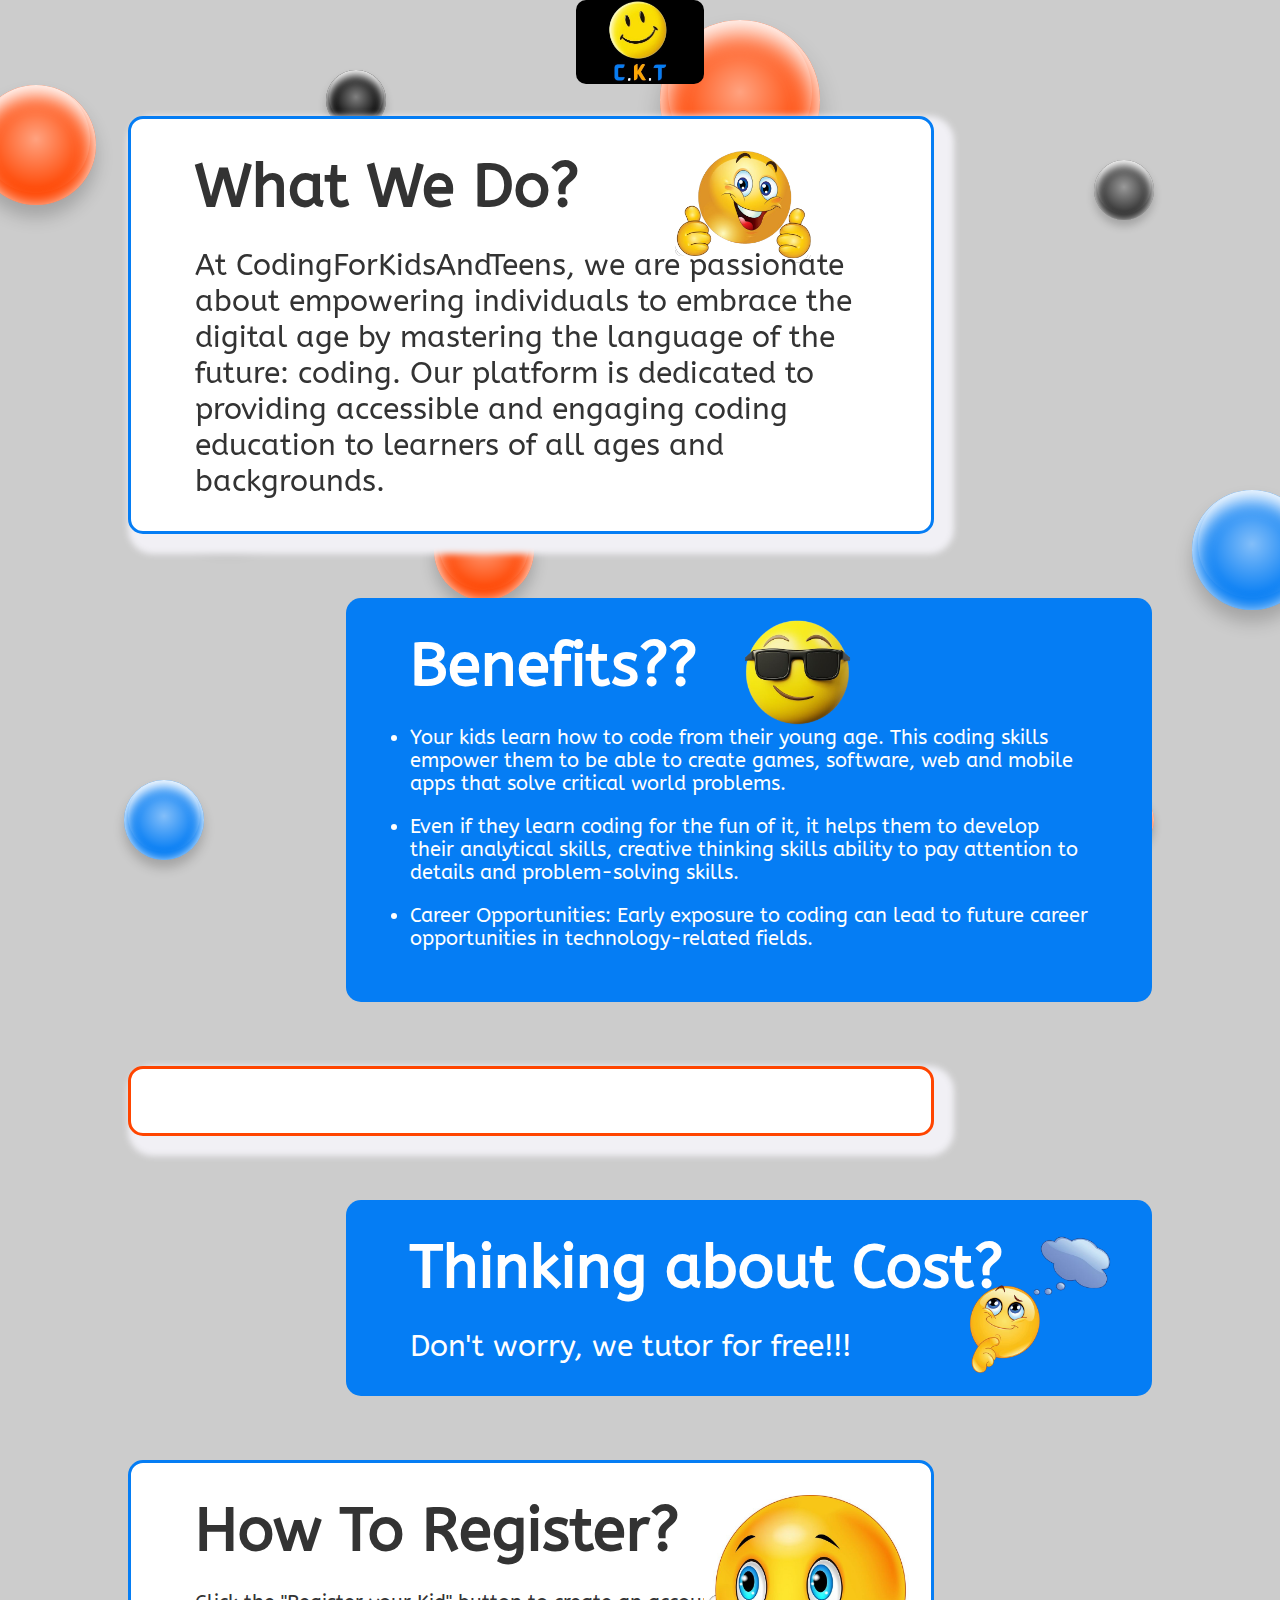
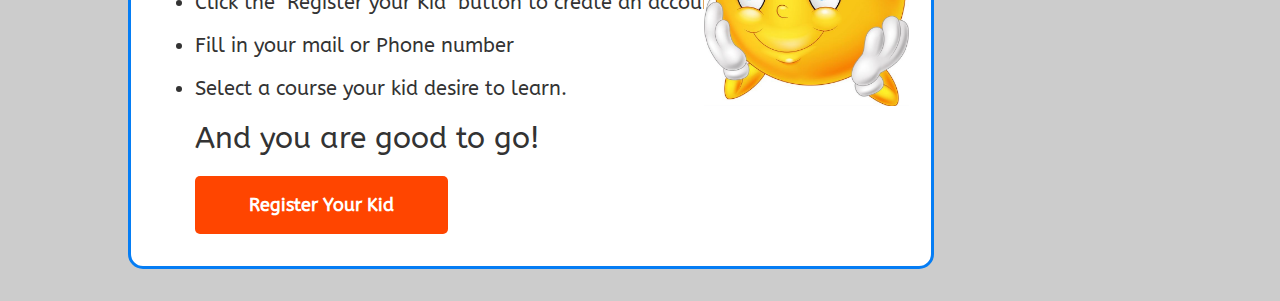
==== index.html @ e4ac6d15 "November 9, 9:22am" ====
<!DOCTYPE html>
<html lang="en">
<head>
    <meta charset="UTF-8">
    <meta name="viewport" content="width=device-width, initial-scale=1.0">
    <title>Welcome to Coding for Kids and Teens</title>
    <link rel="stylesheet" href="style.css">
    <link rel="stylesheet" href="animation.css">
     <link rel="stylesheet" href="https://cdnjs.cloudflare.com/ajax/libs/font-awesome/6.4.2/css/all.min.css"
        integrity="sha512-z3gLpd7yknf1YoNbCzqRKc4qyor8gaKU1qmn+CShxbuBusANI9QpRohGBreCFkKxLhei6S9CQXFEbbKuqLg0DA=="
        crossorigin="anonymous" referrerpolicy="no-referrer" />
</head>
<body>
    <div id="background-wrap">
        <div class="bubble x1"></div>
        <div class="bubble x2"></div>
        <div class="bubble x3"></div>
        <div class="bubble x4"></div>
        <div class="bubble x5"></div>
        <div class="bubble x6"></div>
        <div class="bubble x7"></div>
        <div class="bubble x8"></div>
        <div class="bubble x9"></div>
        <div class="bubble x10"></div>
    </div>
    <header>
    <div class="menu">

     <img src="images/ccc.jpeg" alt="" class="logo">

    </div>
</header>
<main>
    <section class="first-section">
        <div class="container shadow">
            <img src="images/happy face.png" alt="" class="happy">
            <h1>
                What We Do?
            </h1>
            <p>At CodingForKidsAndTeens, we are passionate about empowering individuals to embrace the digital age by mastering the language of the future: coding. Our platform is dedicated to providing accessible and engaging coding education to learners of all ages and backgrounds.</p>

        </div>       
    </section>
    <section class="second-Section">
        <div class="container bgColor" >
            <img src="images/smirking face.png" alt="" class="smirking">
            <h1>Benefits??</h1>
            <ul>
                <li>
                    Your kids learn how to code from their young age. This coding skills empower them to be able to create games, software, web and mobile apps that solve critical world problems.
                </li>
                <li> 
                    Even if they learn coding for the fun of it, it helps them to develop their analytical skills, creative thinking skills ability to pay attention to details and problem-solving skills.
                </li>
                <li>Career Opportunities: Early exposure to coding can lead to future career opportunities in technology-related fields.</li>
                

            </ul> 
        </div>
    </section>
    <section class="third-section">
        <div class="container shadow"></div>       
    </section>
    <section class="forth-section">
        <div class="container bgColor" >
            <img src="images/ThinkingSmiley.png" alt="" class="ThinkingSmiley">
            <h1>Thinking about Cost? </h1>
           <p> Don't worry, we tutor for free!!!</p>
         </div>
    </section>
    <section class="fifth-section">
        <div class="container " > 
            <img src="images/thinking.jpg" alt="" class="thinking">
            <h1>How To Register?</h1>
            <ul>
              <li>Click the "Register your Kid" button to create an account.</li>
              <li>  Fill in your mail or Phone number
            </li>
            <li>Select a course your kid desire to learn.</li>
               <p>And you are good to go!</p>
            </ul>
           
           <div class="btncontainer">
            <a href="account/register.html"> <button>Register Your Kid</button></a>
            </div>
        </div>
    </section>

</main>
    
    
</body>
</html>
---- style.css ----
/* @import url('https://fonts.googleapis.com/css2?family=Roboto:wght@300&display=swap'); */
@import url('https://fonts.googleapis.com/css2?family=ABeeZee&display=swap');
* {
    margin: 0px;
    padding: 0px;
    box-sizing: border-box;
    font-family:'Abeezee';
}
body{
        background: #cccccc;

}
section {
    display: flex;
    background-color: transparent;
    padding: 2em 0;
}


.first-section,
.third-section,
.fifth-section {
    padding-left: 8em;

}


.container {
    width: 70%;
    /* height: 80vh; */
    background-color: white;
    border-radius: 15px;
    padding: 2em 4em;
   

}

.bgColor {
    background-color: #057DF4;
    color: white;
    float: right;
    position: relative;

}

.shadow {
    box-shadow: 10px 10px 6px 10px #f1f0f5;
    position: relative;
}

.second-Section,
.forth-section {

    display: flex;
    justify-content: right;
    padding-right: 8em;
}

h1 {
    font-size: 60px;
    margin-bottom: 25px;
}

p {
    font-size: 30px;
}

.second-Section ul li,
.fifth-section ul li {
    font-size: 20px;
    margin-bottom: 1em;
}

.first-section .container {
    border: 3px solid #057DF4;
    animation: slideleft 1s ease-in;
}

.third-section .container {
    border: 3px solid orangered;
}

.fifth-section .container {
    border: 3px solid #057DF4;
}

button {
    background-color: orangered;
    color: white;
    outline: none;
    border: none;
    padding: 1em 3em;
    border-radius: 5px;
    font-weight: bold;
    font-size: 18px;
    margin-top: 20px;
}

.icon {
    width: 2em;
    height: 2em;
    /* background-color: black; */
    border-radius: 50%;
    display: flex;
    justify-content: center;
    align-items: center;
}

.inputContainer {
    display: flex;
    padding: 0.5em;
    gap: 1em;
    outline: none;
    align-items: center;
    border-radius: 5px;
    background-color: white;
    border: 1px solid gray;
    
}
.inputContainer:focus-within{
    border: 2px solid black;
}
.borderRed{
    border: 2px solid red;
}
.inputContainer input {
    padding: 0.5em 0;
    outline: none;
    border: none;
    width: 20em;
}


.formContainer {
    /* background-color: #057DF4; */
    background-color: transparent;
    height: 100vh;
    display: flex;
    justify-content: center;
    align-items: center;
    padding: 3em 2em;

    
}

form {
    background-color: #057DF4;
    /* width: 50%; */
    padding: 1em 1em;
    border-radius: 10px;
    display: flex;
    flex-direction: column;
    gap: 1em;
    border: 1px solid #057DF4;
}


form h2 {
    text-align: center;
    font-size: 35px;
}

.signUpBtn {
    padding: 10px 20px;
}

button:hover {
    background-color: #f1f0f5;
    color: orangered;
}

form a {
    /* text-decoration: none; */
    color: white;
}
.noAccount{
    color: white;
    font-size: 18px;
}
.happy{
    position: absolute;
    width: 17%;
    right: 15%;
 
}
.smirking{
    position: absolute;
    width: 18%;
    right: 35%;
    top: 0;
    
}
.ThinkingSmiley{
    position: absolute;
    width: 18%;
    right: 5%;
    
}
.thinking{
    position: absolute;
    width: 16%;
    right: 29%;
}
.menu{
    /* width: 10%; */
    display: flex;
    justify-content: center;
    align-items: center;

}
.logo{
    width: 10%;
    border-radius: 10px;
}
.WarningPopUp{
    font-size: 12px;
    padding: 0px;
    display: none;
}

.errCont{
    color: red;
    background-color: white;

}
---- animation.css ----
body {
	/* background: #00b4ff; */
	color: #333;
	font: 100% Lato, Arial, Sans Serif;
	height: 100vh;
	margin: 0;
	padding: 0;
	overflow-x: hidden;
}

#background-wrap {
    bottom: 0;
	left: 0;
	position: fixed;
	right: 0;
	top: 0;
	z-index: -1;
    /* background-color: yellowgreen; */
    /* height: 90vh; */
    
}

/* KEYFRAMES */

@-webkit-keyframes animateBubble {
    0% {
        margin-top: 1000px;
    }
    100% {
        margin-top: -100%;
    }
}

@-moz-keyframes animateBubble {
    0% {
        margin-top: 1000px;
    }
    100% {
        margin-top: -100%;
    }
}

@keyframes animateBubble {
    0% {
        margin-top: 1000px;
    }
    100% {
        margin-top: -100%;
    }
}

@-webkit-keyframes sideWays { 
    0% { 
        margin-left:0px;
    }
    100% { 
        margin-left:50px;
    }
}

@-moz-keyframes sideWays { 
    0% { 
        margin-left:0px;
    }
    100% { 
        margin-left:50px;
    }
}

@keyframes sideWays { 
    0% { 
        margin-left:0px;
    }
    100% { 
        margin-left:50px;
    }
}

/* ANIMATIONS */

.x1 {
    -webkit-animation: animateBubble 25s linear infinite, sideWays 2s ease-in-out infinite alternate;
	-moz-animation: animateBubble 25s linear infinite, sideWays 2s ease-in-out infinite alternate;
	animation: animateBubble 25s linear infinite, sideWays 2s ease-in-out infinite alternate;
	
	background-color: orangered;
	left: -5%;
	top: 5%;
	
	-webkit-transform: scale(0.6);
	-moz-transform: scale(0.6);
	transform: scale(0.6);
}

.x2 {
    -webkit-animation: animateBubble 20s linear infinite, sideWays 4s ease-in-out infinite alternate;
	-moz-animation: animateBubble 20s linear infinite, sideWays 4s ease-in-out infinite alternate;
	animation: animateBubble 20s linear infinite, sideWays 4s ease-in-out infinite alternate;
	
	background-color: #057DF4;
	left: 5%;
	top: 80%;
	
	-webkit-transform: scale(0.4);
	-moz-transform: scale(0.4);
	transform: scale(0.4);
}

.x3 {
    -webkit-animation: animateBubble 28s linear infinite, sideWays 2s ease-in-out infinite alternate;
	-moz-animation: animateBubble 28s linear infinite, sideWays 2s ease-in-out infinite alternate;
	animation: animateBubble 28s linear infinite, sideWays 2s ease-in-out infinite alternate;
	
	
	left: 10%;
	top: 40%;
	
	-webkit-transform: scale(0.7);
	-moz-transform: scale(0.7);
	transform: scale(0.7);
}

.x4 {
    -webkit-animation: animateBubble 22s linear infinite, sideWays 3s ease-in-out infinite alternate;
	-moz-animation: animateBubble 22s linear infinite, sideWays 3s ease-in-out infinite alternate;
	animation: animateBubble 22s linear infinite, sideWays 3s ease-in-out infinite alternate;

	background-color: black;
	left: 20%;
	top: 0;
	
	-webkit-transform: scale(0.3);
	-moz-transform: scale(0.3);
	transform: scale(0.3);
}

.x5 {
    -webkit-animation: animateBubble 29s linear infinite, sideWays 4s ease-in-out infinite alternate;
	-moz-animation: animateBubble 29s linear infinite, sideWays 4s ease-in-out infinite alternate;
	animation: animateBubble 29s linear infinite, sideWays 4s ease-in-out infinite alternate;
	
	background-color: orangered;
	left: 30%;
	top: 50%;
	
	-webkit-transform: scale(0.5);
	-moz-transform: scale(0.5);
	transform: scale(0.5);
}

.x6 {
    -webkit-animation: animateBubble 21s linear infinite, sideWays 2s ease-in-out infinite alternate;
	-moz-animation: animateBubble 21s linear infinite, sideWays 2s ease-in-out infinite alternate;
	animation: animateBubble 21s linear infinite, sideWays 2s ease-in-out infinite alternate;
	
	background-color: orangered;
	left: 50%;
	top: 0;
	
	-webkit-transform: scale(0.8);
	-moz-transform: scale(0.8);
	transform: scale(0.8);
}

.x7 {
    -webkit-animation: animateBubble 20s linear infinite, sideWays 2s ease-in-out infinite alternate;
	-moz-animation: animateBubble 20s linear infinite, sideWays 2s ease-in-out infinite alternate;
	animation: animateBubble 20s linear infinite, sideWays 2s ease-in-out infinite alternate;
	
	background-color: #057DF4;
	left: 65%;
	top: 70%;
	
	-webkit-transform: scale(0.4);
	-moz-transform: scale(0.4);
	transform: scale(0.4);
}

.x8 {
    -webkit-animation: animateBubble 22s linear infinite, sideWays 3s ease-in-out infinite alternate;
	-moz-animation: animateBubble 22s linear infinite, sideWays 3s ease-in-out infinite alternate;
	animation: animateBubble 22s linear infinite, sideWays 3s ease-in-out infinite alternate;
	
	background-color: #333;
	left: 80%;
	top: 10%;
	
	-webkit-transform: scale(0.3);
	-moz-transform: scale(0.3);
	transform: scale(0.3);
}

.x9 {
    -webkit-animation: animateBubble 29s linear infinite, sideWays 4s ease-in-out infinite alternate;
	-moz-animation: animateBubble 29s linear infinite, sideWays 4s ease-in-out infinite alternate;
	animation: animateBubble 29s linear infinite, sideWays 4s ease-in-out infinite alternate;
	
	background-color:#057DF4 ;
	left: 90%;
	top: 50%;
	
	-webkit-transform: scale(0.6);
	-moz-transform: scale(0.6);
	transform: scale(0.6);
}

.x10 {
    -webkit-animation: animateBubble 26s linear infinite, sideWays 2s ease-in-out infinite alternate;
	-moz-animation: animateBubble 26s linear infinite, sideWays 2s ease-in-out infinite alternate;
	animation: animateBubble 26s linear infinite, sideWays 2s ease-in-out infinite alternate;
		
	background-color: orangered;
	left: 80%;
	top: 80%;
	
	-webkit-transform: scale(0.3);
	-moz-transform: scale(0.3);
	transform: scale(0.3);
}

/* OBJECTS */

.bubble {
    -webkit-border-radius: 50%;
	-moz-border-radius: 50%;
	border-radius: 50%;
	
    -webkit-box-shadow: 0 20px 30px rgba(0, 0, 0, 0.2), inset 0px 10px 30px 5px rgba(255, 255, 255, 1);
	-moz-box-shadow: 0 20px 30px rgba(0, 0, 0, 0.2), inset 0px 10px 30px 5px rgba(255, 255, 255, 1);
	box-shadow: 0 20px 30px rgba(0, 0, 0, 0.2), inset 0px 10px 30px 5px rgba(255, 255, 255, 1);
	
    height: 200px;
	position: absolute;
	width: 200px;
}

.bubble:after {
    background: -moz-radial-gradient(center, ellipse cover,  rgba(255,255,255,0.5) 0%, rgba(255,255,255,0) 70%); /* FF3.6+ */
    background: -webkit-gradient (radial, center center, 0px, center center, 100%, color-stop (0%,rgba(255,255,255,0.5)), color-stop(70%,rgba(255,255,255,0))); /* Chrome,Safari4+ */
    background: -webkit-radial-gradient(center, ellipse cover,  rgba(255,255,255,0.5) 0%,rgba(255,255,255,0) 70%); /* Chrome10+,Safari5.1+ */
    background: -o-radial-gradient(center, ellipse cover,  rgba(255,255,255,0.5) 0%,rgba(255,255,255,0) 70%); /* Opera 12+ */
    background: -ms-radial-gradient(center, ellipse cover,  rgba(255,255,255,0.5) 0%,rgba(255,255,255,0) 70%); /* IE10+ */
    background: radial-gradient(ellipse at center,  rgba(255,255,255,0.5) 0%,rgba(255,255,255,0) 70%); /* W3C */
    filter: progid:DXImageTransform.Microsoft.gradient( startColorstr='#80ffffff', endColorstr='#00ffffff',GradientType=1 ); /* IE6-9 fallback on horizontal gradient */

	-webkit-border-radius: 50%;
	-moz-border-radius: 50%;
	border-radius: 50%;
	
    -webkit-box-shadow: inset 0 20px 30px rgba(255, 255, 255, 0.3);
	-moz-box-shadow: inset 0 20px 30px rgba(255, 255, 255, 0.3);
	box-shadow: inset 0 20px 30px rgba(255, 255, 255, 0.3);
	
	content: "";
    height: 180px;
	left: 10px;
	position: absolute;
	width: 180px;
}
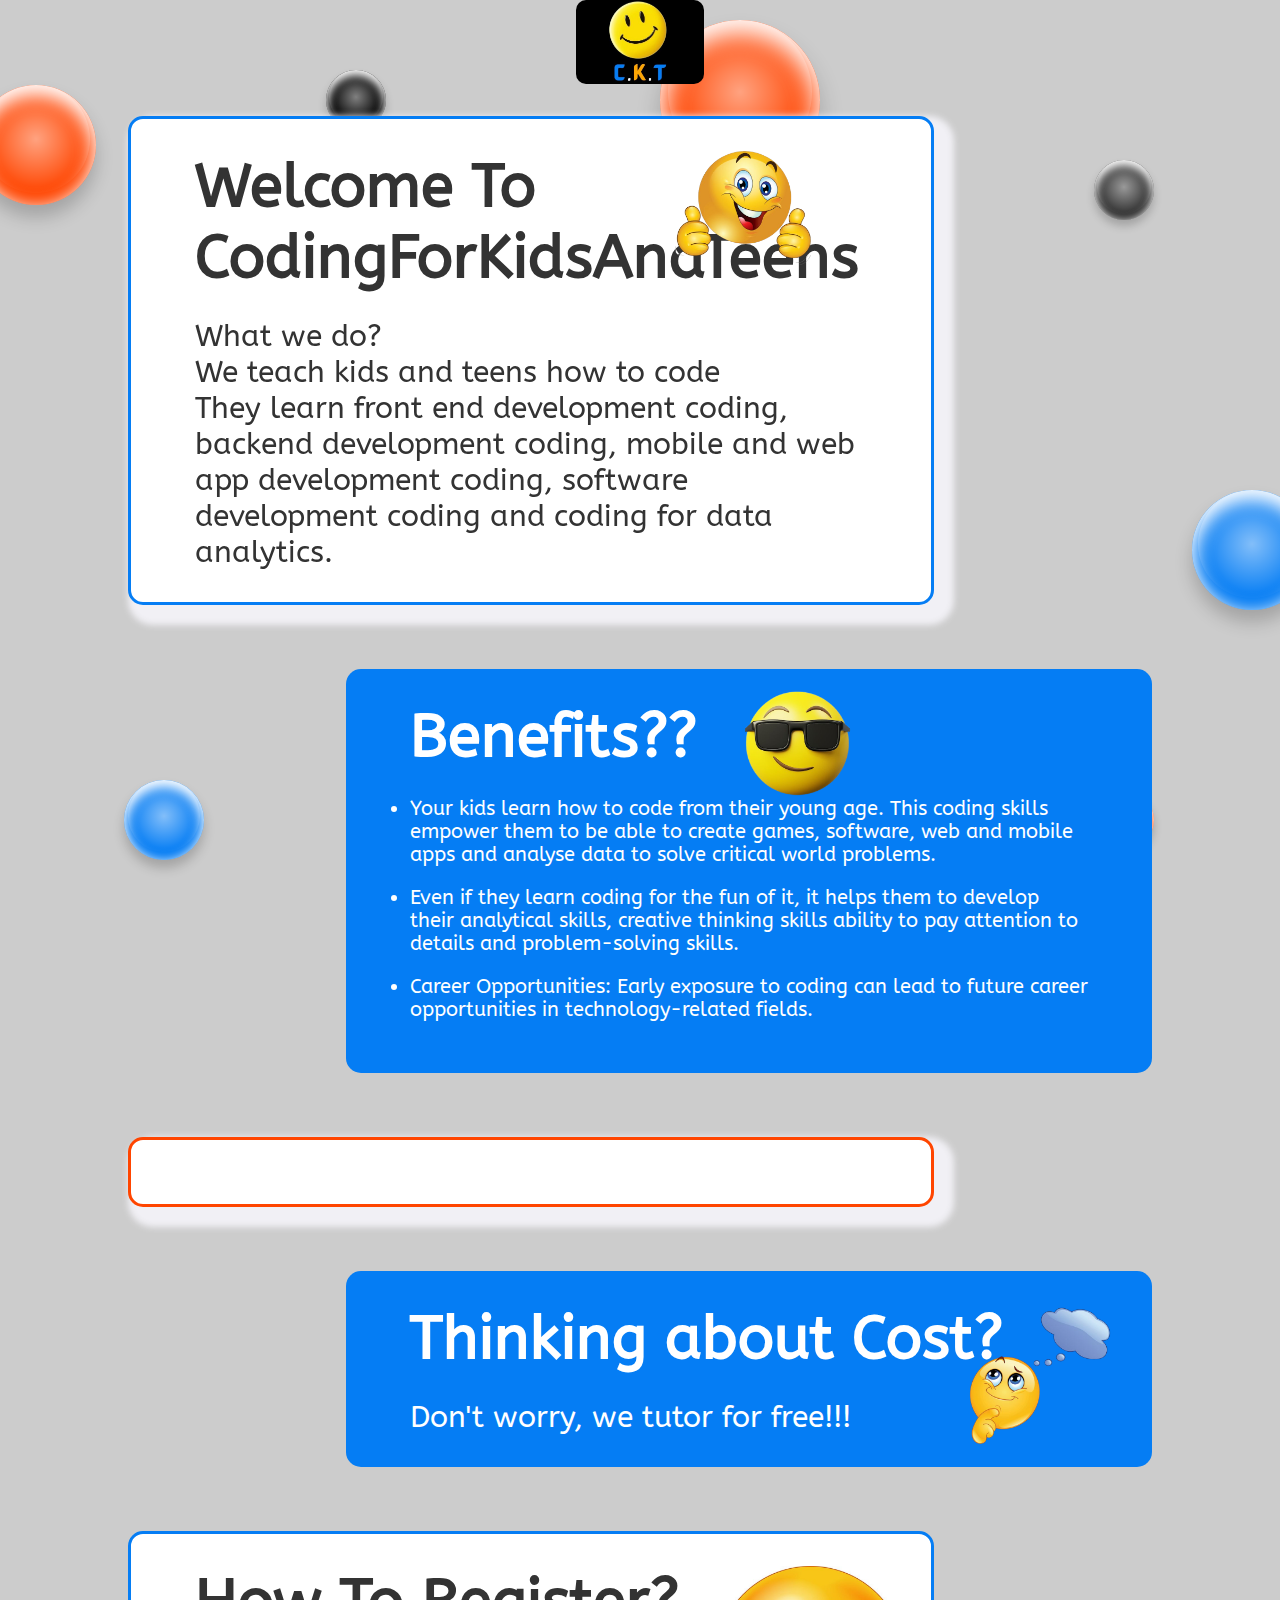
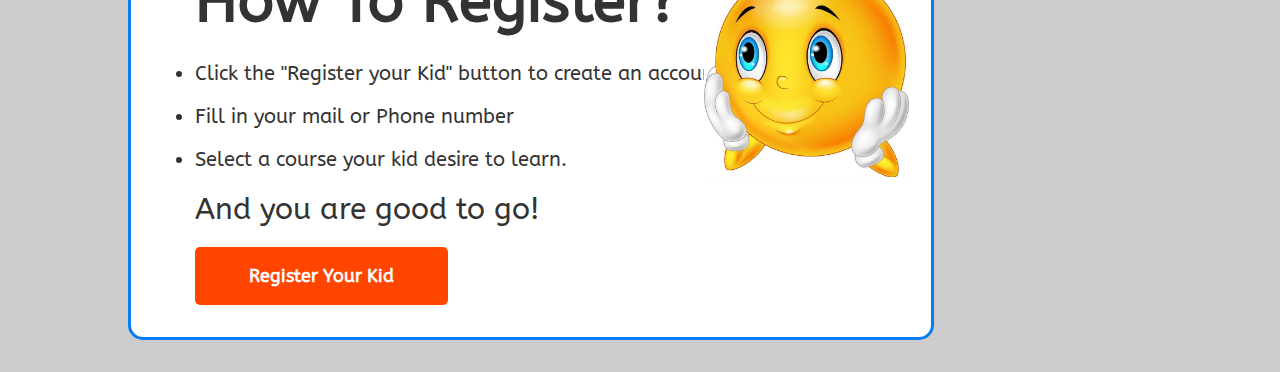
==== commit 31cc39bf: "November 9, 9:29am" ====
--- a/index.html
+++ b/index.html
@@ -35,10 +35,11 @@
         <div class="container shadow">
             <img src="images/happy face.png" alt="" class="happy">
             <h1>
-                What We Do?
+                Welcome To CodingForKidsAndTeens
             </h1>
-            <p>At CodingForKidsAndTeens, we are passionate about empowering individuals to embrace the digital age by mastering the language of the future: coding. Our platform is dedicated to providing accessible and engaging coding education to learners of all ages and backgrounds.</p>
-
+            <p>What we do?<br> 
+           We teach kids and teens how to code<br>
+        They learn front end development coding, backend development coding, mobile and web app development coding, software development coding and coding for data analytics.</p>
         </div>       
     </section>
     <section class="second-Section">
@@ -47,7 +48,7 @@
             <h1>Benefits??</h1>
             <ul>
                 <li>
-                    Your kids learn how to code from their young age. This coding skills empower them to be able to create games, software, web and mobile apps that solve critical world problems.
+                    Your kids learn how to code from their young age. This coding skills empower them to be able to create games, software, web and mobile apps and analyse data to solve critical world problems.
                 </li>
                 <li> 
                     Even if they learn coding for the fun of it, it helps them to develop their analytical skills, creative thinking skills ability to pay attention to details and problem-solving skills.
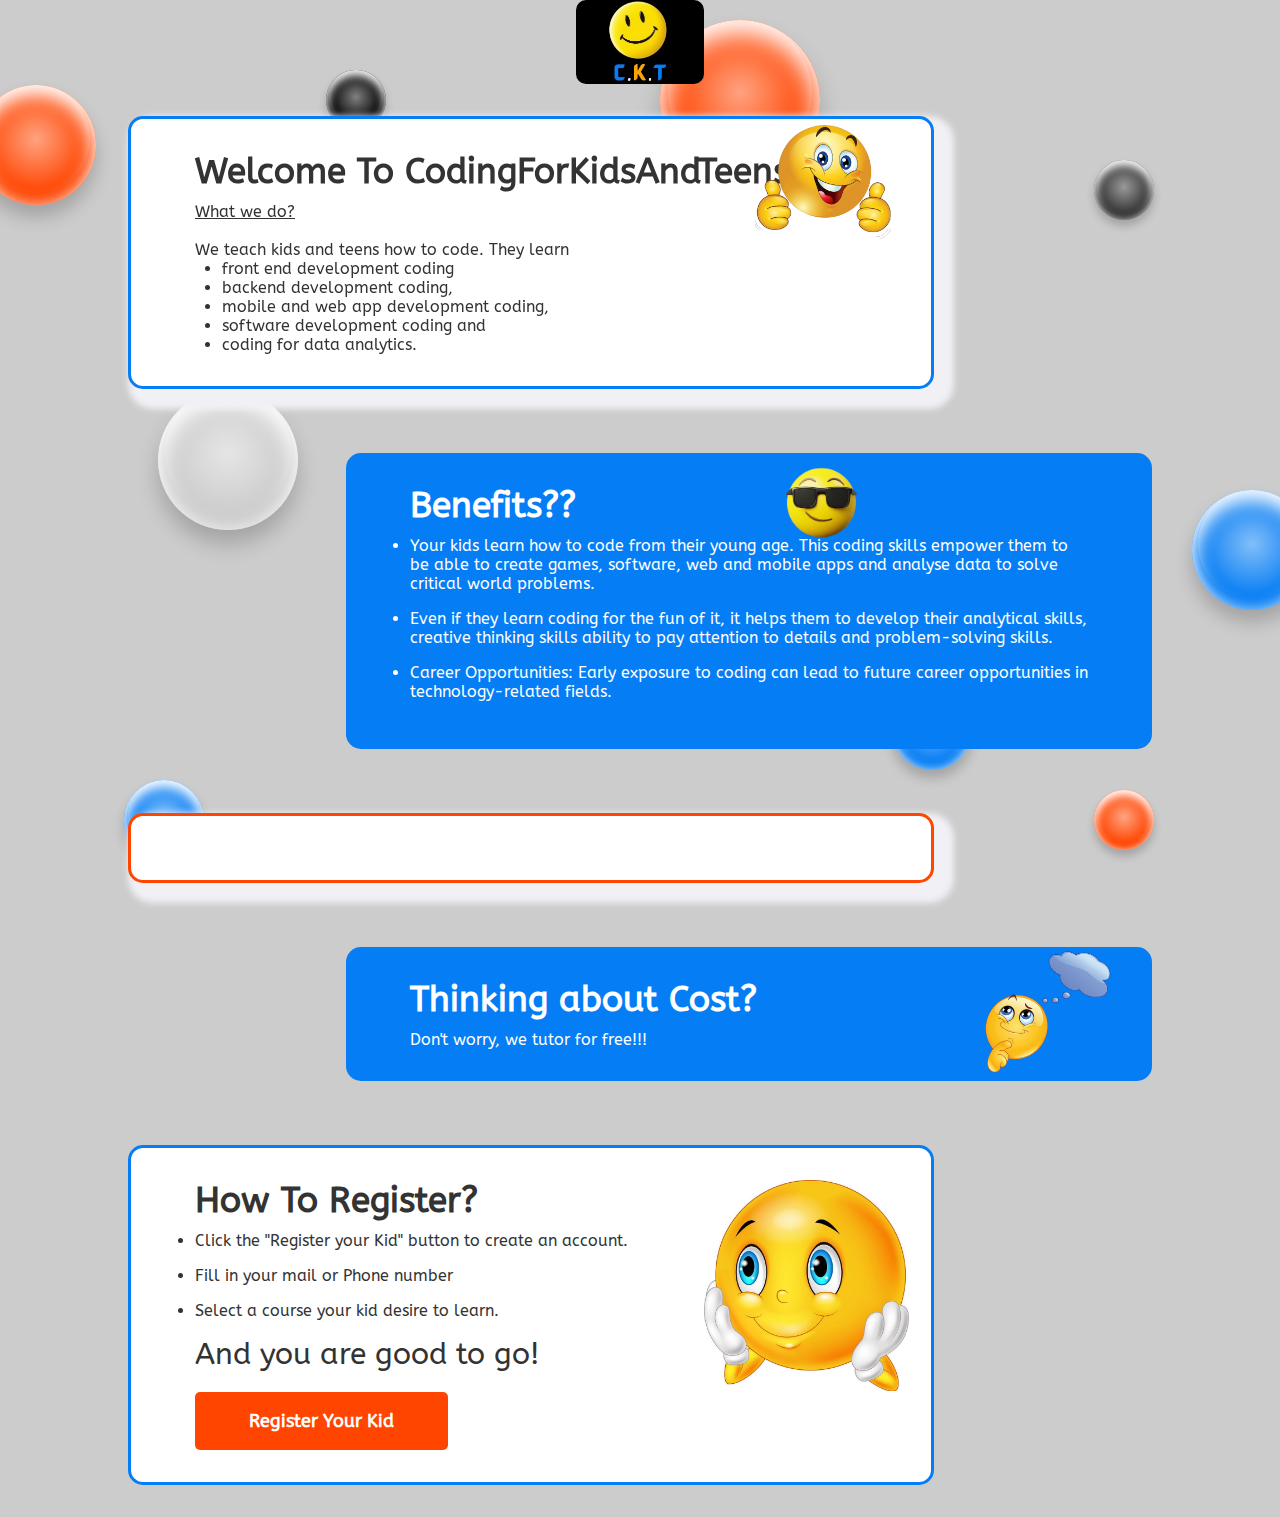
==== commit 0a660cba: "November 9, 10:29am" ====
--- a/index.html
+++ b/index.html
@@ -1,15 +1,17 @@
 <!DOCTYPE html>
 <html lang="en">
+
 <head>
     <meta charset="UTF-8">
     <meta name="viewport" content="width=device-width, initial-scale=1.0">
     <title>Welcome to Coding for Kids and Teens</title>
     <link rel="stylesheet" href="style.css">
     <link rel="stylesheet" href="animation.css">
-     <link rel="stylesheet" href="https://cdnjs.cloudflare.com/ajax/libs/font-awesome/6.4.2/css/all.min.css"
+    <link rel="stylesheet" href="https://cdnjs.cloudflare.com/ajax/libs/font-awesome/6.4.2/css/all.min.css"
         integrity="sha512-z3gLpd7yknf1YoNbCzqRKc4qyor8gaKU1qmn+CShxbuBusANI9QpRohGBreCFkKxLhei6S9CQXFEbbKuqLg0DA=="
         crossorigin="anonymous" referrerpolicy="no-referrer" />
 </head>
+
 <body>
     <div id="background-wrap">
         <div class="bubble x1"></div>
@@ -24,71 +26,81 @@
         <div class="bubble x10"></div>
     </div>
     <header>
-    <div class="menu">
+        <div class="menu">
 
-     <img src="images/ccc.jpeg" alt="" class="logo">
+            <img src="images/ccc.jpeg" alt="" class="logo">
 
-    </div>
-</header>
-<main>
-    <section class="first-section">
-        <div class="container shadow">
-            <img src="images/happy face.png" alt="" class="happy">
-            <h1>
-                Welcome To CodingForKidsAndTeens
-            </h1>
-            <p>What we do?<br> 
-           We teach kids and teens how to code<br>
-        They learn front end development coding, backend development coding, mobile and web app development coding, software development coding and coding for data analytics.</p>
-        </div>       
-    </section>
-    <section class="second-Section">
-        <div class="container bgColor" >
-            <img src="images/smirking face.png" alt="" class="smirking">
-            <h1>Benefits??</h1>
-            <ul>
-                <li>
-                    Your kids learn how to code from their young age. This coding skills empower them to be able to create games, software, web and mobile apps and analyse data to solve critical world problems.
-                </li>
-                <li> 
-                    Even if they learn coding for the fun of it, it helps them to develop their analytical skills, creative thinking skills ability to pay attention to details and problem-solving skills.
-                </li>
-                <li>Career Opportunities: Early exposure to coding can lead to future career opportunities in technology-related fields.</li>
-                
+        </div>
+    </header>
+    <main>
+        <section class="first-section">
+            <div class="container shadow">
+                <img src="images/happy face.png" alt="" class="happy">
+                <h1> Welcome To CodingForKidsAndTeens</h1>
+                <u>What we do?</u> <br><br>
+                We teach kids and teens how to code. They learn<br>
+                <div class="Introduction">
+                    <ul>
+                        <li>front end development coding</li>
+                        <li>backend development coding, </li>
+                        <li>mobile and web app development coding, </li>
+                        <li>software development coding and </li>
+                        <li>coding for data analytics.</li>
+                </div>
+                </ul>
+            </div>
+        </section>
+        <section class="second-Section">
+            <div class="container bgColor">
+                <img src="images/smirking face.png" alt="" class="smirking">
+                <h1>Benefits??</h1>
+                <ul>
+                    <li>
+                        Your kids learn how to code from their young age. This coding skills empower them to be able to
+                        create games, software, web and mobile apps and analyse data to solve critical world problems.
+                    </li>
+                    <li>
+                        Even if they learn coding for the fun of it, it helps them to develop their analytical skills,
+                        creative thinking skills ability to pay attention to details and problem-solving skills.
+                    </li>
+                    <li>Career Opportunities: Early exposure to coding can lead to future career opportunities in
+                        technology-related fields.</li>
 
-            </ul> 
-        </div>
-    </section>
-    <section class="third-section">
-        <div class="container shadow"></div>       
-    </section>
-    <section class="forth-section">
-        <div class="container bgColor" >
-            <img src="images/ThinkingSmiley.png" alt="" class="ThinkingSmiley">
-            <h1>Thinking about Cost? </h1>
-           <p> Don't worry, we tutor for free!!!</p>
-         </div>
-    </section>
-    <section class="fifth-section">
-        <div class="container " > 
-            <img src="images/thinking.jpg" alt="" class="thinking">
-            <h1>How To Register?</h1>
-            <ul>
-              <li>Click the "Register your Kid" button to create an account.</li>
-              <li>  Fill in your mail or Phone number
-            </li>
-            <li>Select a course your kid desire to learn.</li>
-               <p>And you are good to go!</p>
-            </ul>
-           
-           <div class="btncontainer">
-            <a href="account/register.html"> <button>Register Your Kid</button></a>
+
+                </ul>
             </div>
-        </div>
-    </section>
+        </section>
+        <section class="third-section">
+            <div class="container shadow"></div>
+        </section>
+        <section class="forth-section">
+            <div class="container bgColor">
+                <img src="images/ThinkingSmiley.png" alt="" class="ThinkingSmiley">
+                <h1>Thinking about Cost? </h1>
+                <div class="freeTutoringtxt"> Don't worry, we tutor for free!!!</div>
+            </div>
+        </section>
+        <section class="fifth-section">
+            <div class="container ">
+                <img src="images/thinking.jpg" alt="" class="thinking">
+                <h1>How To Register?</h1>
+                <ul>
+                    <li>Click the "Register your Kid" button to create an account.</li>
+                    <li> Fill in your mail or Phone number
+                    </li>
+                    <li>Select a course your kid desire to learn.</li>
+                    <p>And you are good to go!</p>
+                </ul>
 
-</main>
-    
-    
+                <div class="btncontainer">
+                    <a href="account/register.html"> <button>Register Your Kid</button></a>
+                </div>
+            </div>
+        </section>
+
+    </main>
+
+
 </body>
+
 </html>--- a/style.css
+++ b/style.css
@@ -1,15 +1,18 @@
 /* @import url('https://fonts.googleapis.com/css2?family=Roboto:wght@300&display=swap'); */
 @import url('https://fonts.googleapis.com/css2?family=ABeeZee&display=swap');
+
 * {
     margin: 0px;
     padding: 0px;
     box-sizing: border-box;
-    font-family:'Abeezee';
-}
-body{
-        background: #cccccc;
-
-}
+    font-family: 'Abeezee';
+}
+
+body {
+    background: #cccccc;
+
+}
+
 section {
     display: flex;
     background-color: transparent;
@@ -31,7 +34,7 @@
     background-color: white;
     border-radius: 15px;
     padding: 2em 4em;
-   
+
 
 }
 
@@ -40,6 +43,7 @@
     color: white;
     float: right;
     position: relative;
+
 
 }
 
@@ -57,17 +61,20 @@
 }
 
 h1 {
-    font-size: 60px;
-    margin-bottom: 25px;
+    font-size: 35px;
+    margin-bottom: 10px;
 }
 
 p {
     font-size: 30px;
 }
 
+.Introduction {
+    margin-left: 4%
+}
+
 .second-Section ul li,
 .fifth-section ul li {
-    font-size: 20px;
     margin-bottom: 1em;
 }
 
@@ -115,14 +122,17 @@
     border-radius: 5px;
     background-color: white;
     border: 1px solid gray;
-    
-}
-.inputContainer:focus-within{
+
+}
+
+.inputContainer:focus-within {
     border: 2px solid black;
 }
-.borderRed{
+
+.borderRed {
     border: 2px solid red;
 }
+
 .inputContainer input {
     padding: 0.5em 0;
     outline: none;
@@ -140,7 +150,7 @@
     align-items: center;
     padding: 3em 2em;
 
-    
+
 }
 
 form {
@@ -173,52 +183,62 @@
     /* text-decoration: none; */
     color: white;
 }
-.noAccount{
+
+.noAccount {
     color: white;
     font-size: 18px;
 }
-.happy{
+
+.happy {
     position: absolute;
     width: 17%;
-    right: 15%;
- 
-}
-.smirking{
-    position: absolute;
-    width: 18%;
+    right: 5%;
+    top: 2%;
+
+}
+
+.smirking {
+    position: absolute;
+    width: 12%;
     right: 35%;
     top: 0;
-    
-}
-.ThinkingSmiley{
-    position: absolute;
-    width: 18%;
+
+}
+
+.ThinkingSmiley {
+    position: absolute;
+    width: 16%;
     right: 5%;
-    
-}
-.thinking{
+    top: 0%;
+
+}
+
+.thinking {
     position: absolute;
     width: 16%;
     right: 29%;
 }
-.menu{
+
+.menu {
     /* width: 10%; */
     display: flex;
     justify-content: center;
     align-items: center;
 
 }
-.logo{
+
+.logo {
     width: 10%;
     border-radius: 10px;
 }
-.WarningPopUp{
+
+.WarningPopUp {
     font-size: 12px;
     padding: 0px;
     display: none;
 }
 
-.errCont{
+.errCont {
     color: red;
     background-color: white;
 
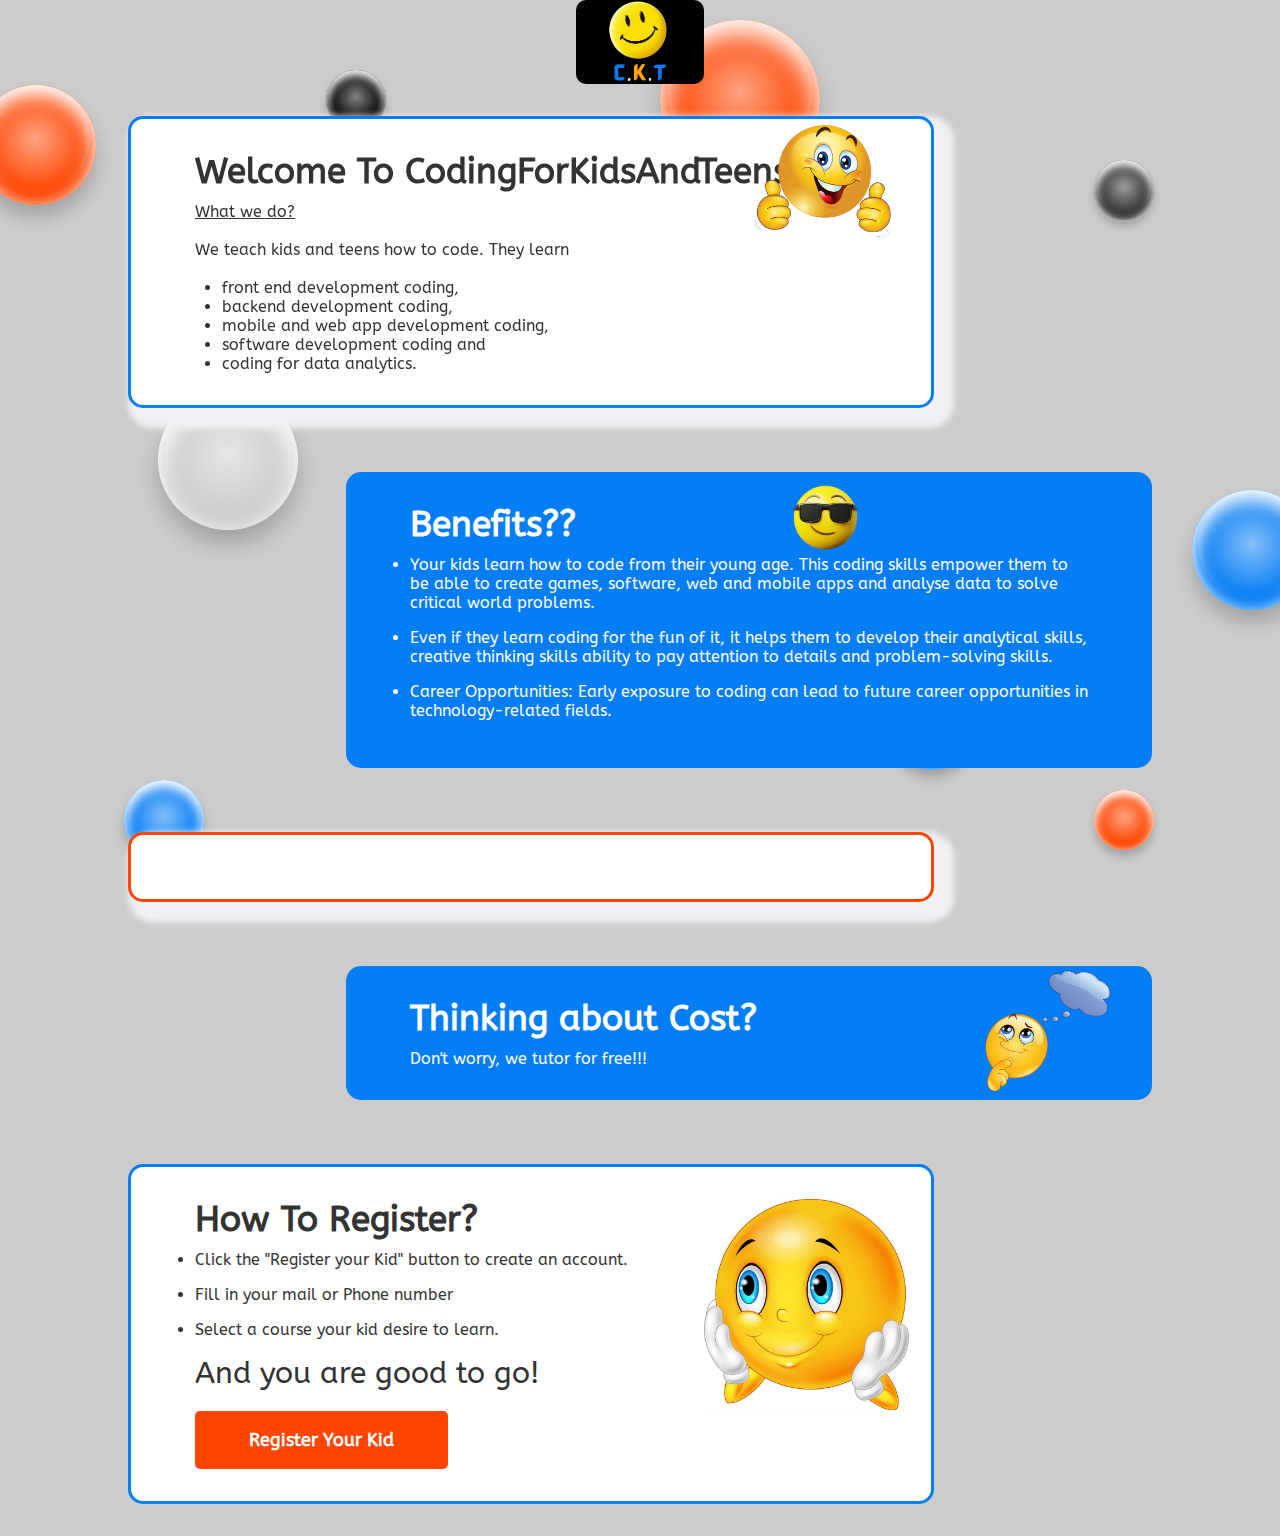
==== commit c1edf8e7: "November 9, 10:37am" ====
--- a/index.html
+++ b/index.html
@@ -38,10 +38,10 @@
                 <img src="images/happy face.png" alt="" class="happy">
                 <h1> Welcome To CodingForKidsAndTeens</h1>
                 <u>What we do?</u> <br><br>
-                We teach kids and teens how to code. They learn<br>
+                We teach kids and teens how to code. They learn<br><br>
                 <div class="Introduction">
                     <ul>
-                        <li>front end development coding</li>
+                        <li>front end development coding,</li>
                         <li>backend development coding, </li>
                         <li>mobile and web app development coding, </li>
                         <li>software development coding and </li>
--- a/style.css
+++ b/style.css
@@ -199,7 +199,7 @@
 
 .smirking {
     position: absolute;
-    width: 12%;
+    width: 11%;
     right: 35%;
     top: 0;
 
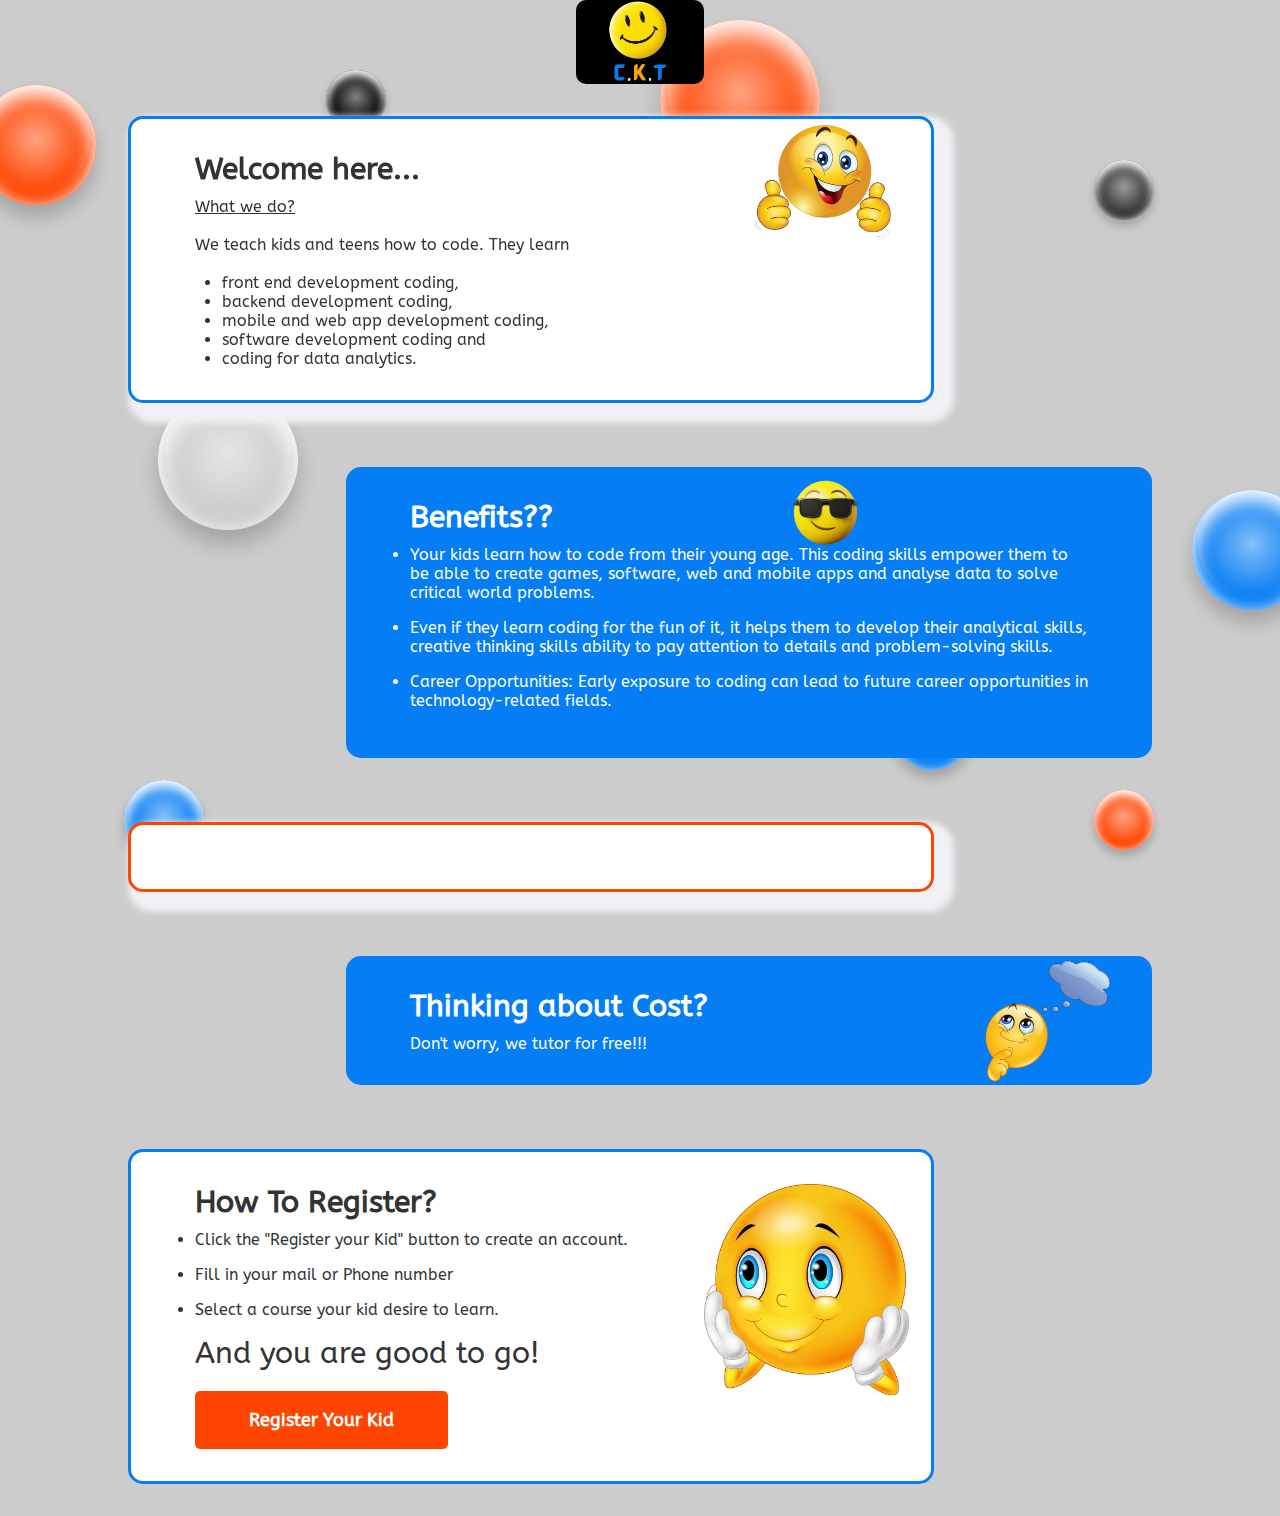
==== commit 50fd8a15: "November 9, 10:45am" ====
--- a/index.html
+++ b/index.html
@@ -36,7 +36,7 @@
         <section class="first-section">
             <div class="container shadow">
                 <img src="images/happy face.png" alt="" class="happy">
-                <h1> Welcome To CodingForKidsAndTeens</h1>
+                <h1> Welcome here...</h1>
                 <u>What we do?</u> <br><br>
                 We teach kids and teens how to code. They learn<br><br>
                 <div class="Introduction">
--- a/style.css
+++ b/style.css
@@ -61,7 +61,7 @@
 }
 
 h1 {
-    font-size: 35px;
+    font-size: 30px;
     margin-bottom: 10px;
 }
 
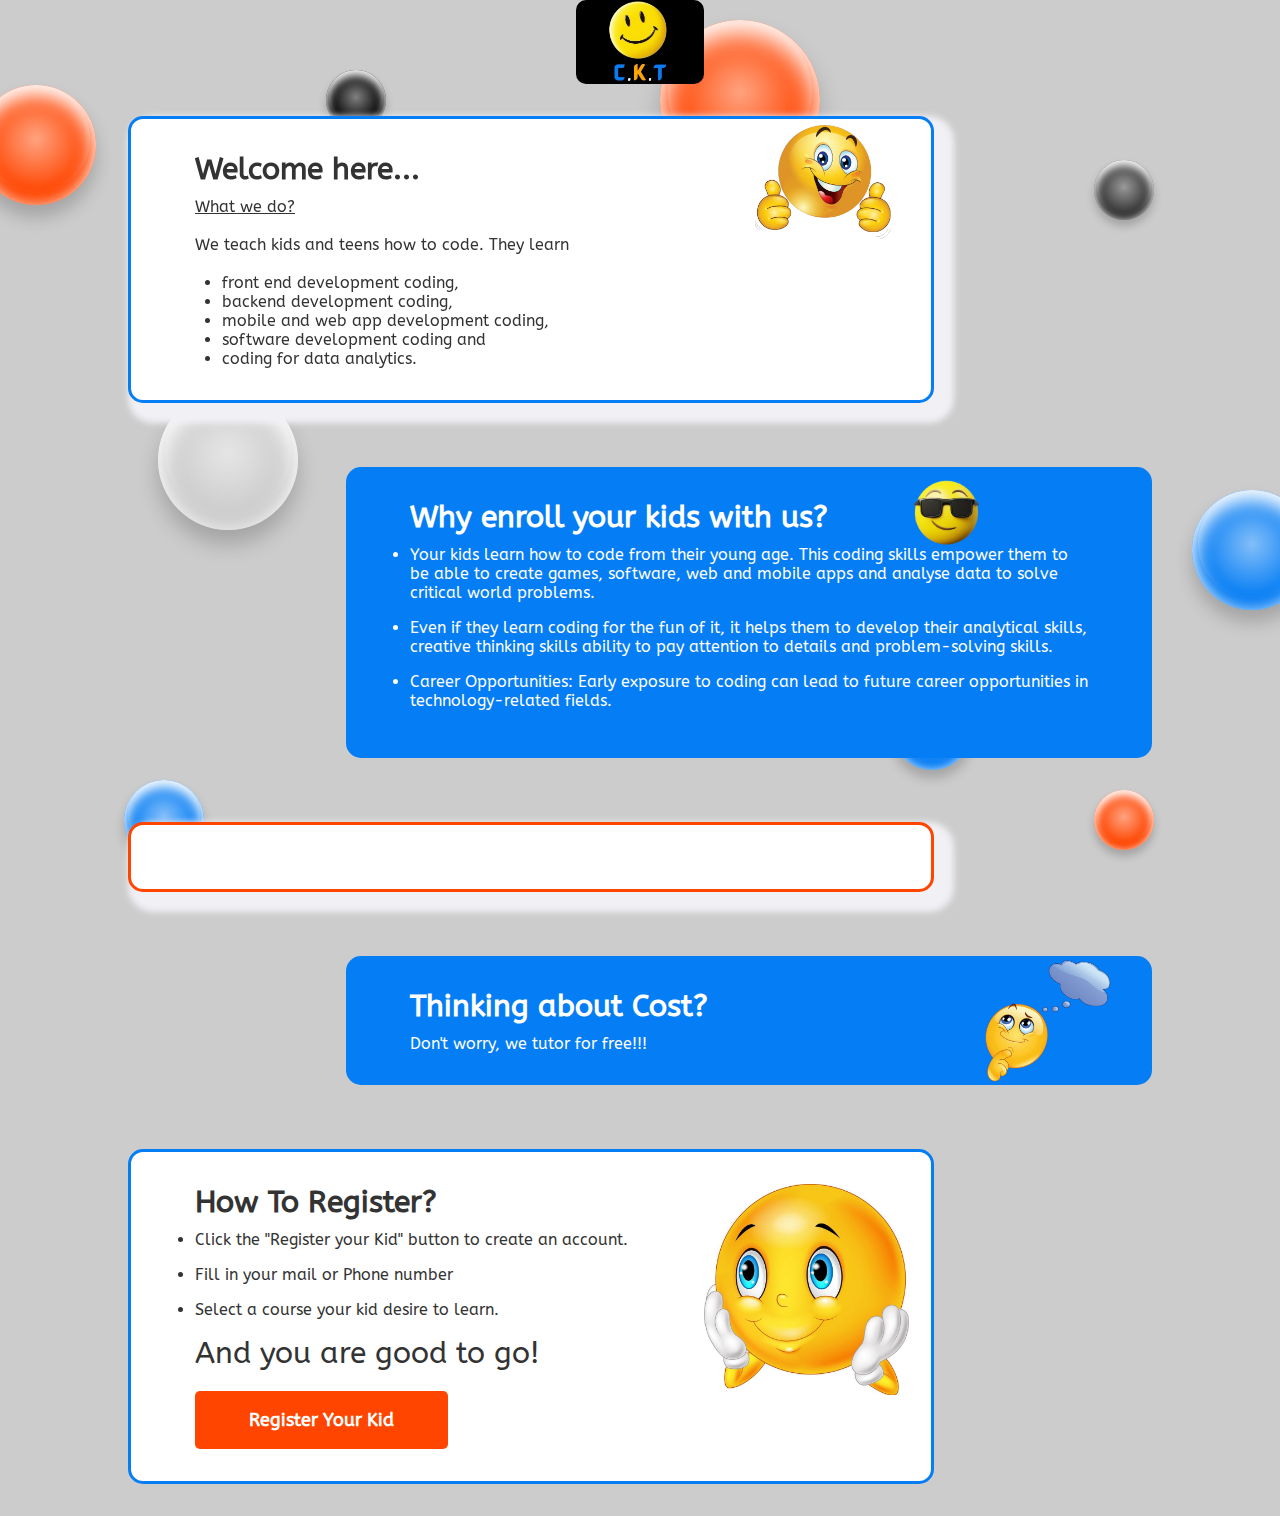
==== commit 00cad67d: "November 9, 10:47am" ====
--- a/index.html
+++ b/index.html
@@ -53,7 +53,7 @@
         <section class="second-Section">
             <div class="container bgColor">
                 <img src="images/smirking face.png" alt="" class="smirking">
-                <h1>Benefits??</h1>
+                <h1>Why enroll your kids with us?</h1>
                 <ul>
                     <li>
                         Your kids learn how to code from their young age. This coding skills empower them to be able to
--- a/style.css
+++ b/style.css
@@ -200,7 +200,7 @@
 .smirking {
     position: absolute;
     width: 11%;
-    right: 35%;
+    right: 20%;
     top: 0;
 
 }
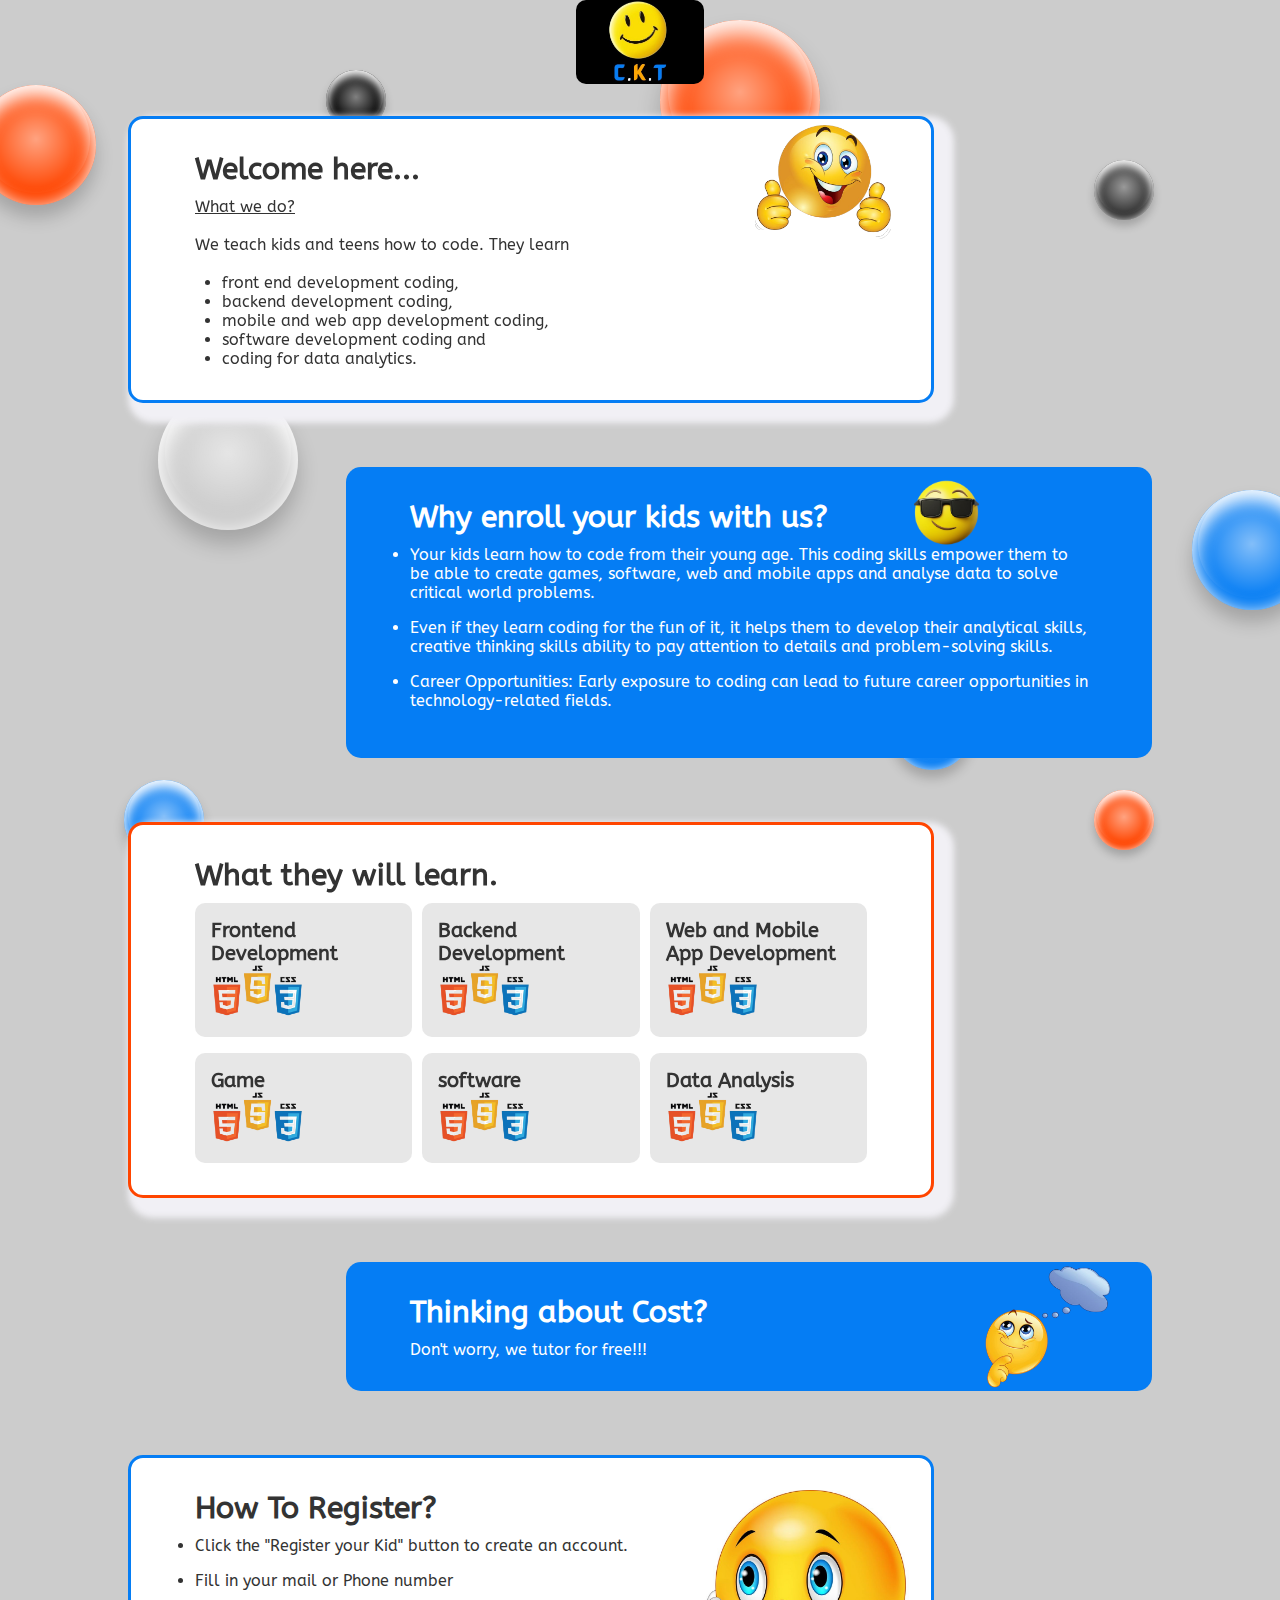
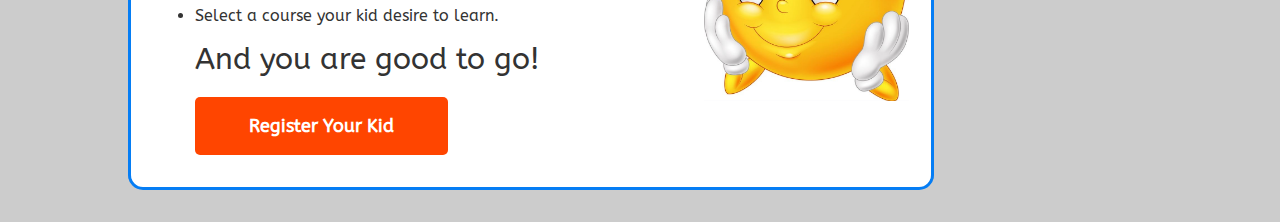
==== commit 25c379c2: "November 9, 2:28pm" ====
--- a/index.html
+++ b/index.html
@@ -36,7 +36,7 @@
         <section class="first-section">
             <div class="container shadow">
                 <img src="images/happy face.png" alt="" class="happy">
-                <h1> Welcome here...</h1>
+                <h1 class="sectionHeading"> Welcome here...</h1>
                 <u>What we do?</u> <br><br>
                 We teach kids and teens how to code. They learn<br><br>
                 <div class="Introduction">
@@ -53,7 +53,7 @@
         <section class="second-Section">
             <div class="container bgColor">
                 <img src="images/smirking face.png" alt="" class="smirking">
-                <h1>Why enroll your kids with us?</h1>
+                <h1 class="sectionHeading"> Why enroll your kids with us?</h1>
                 <ul>
                     <li>
                         Your kids learn how to code from their young age. This coding skills empower them to be able to
@@ -71,19 +71,78 @@
             </div>
         </section>
         <section class="third-section">
-            <div class="container shadow"></div>
+            <div class="container shadow">
+                <h1 class="sectionHeading">What they will learn.</h1>
+                <div class="curriculumContainer">
+                    <div class="firstSubCont">
+                        <div class="subCuriCont">
+                            <h1>Frontend Development</h1>
+
+                            <div class="Languages">
+
+                                <img src="images/Frontend-removebg-preview.png" alt="">
+                            </div>
+                        </div>
+                        <div class="subCuriCont">
+                            <h1>Backend Development</h1>
+
+                            <div class="Languages">
+
+                                <img src="images/Frontend-removebg-preview.png" alt="">
+                            </div>
+                        </div>
+                        <div class="subCuriCont">
+                            <h1>Web and Mobile App Development</h1>
+
+                            <div class="Languages">
+
+                                <img src="images/Frontend-removebg-preview.png" alt="">
+                            </div>
+                        </div>
+                    
+                    </div>
+                    <div class="firstSubCont">
+                        <div class="subCuriCont">
+                            <h1>Game</h1>
+
+                            <div class="Languages">
+
+                                <img src="images/Frontend-removebg-preview.png" alt="">
+                            </div>
+                        </div>
+                        <div class="subCuriCont">
+                            <h1>software</h1>
+
+                            <div class="Languages">
+
+                                <img src="images/Frontend-removebg-preview.png" alt="">
+                            </div>
+                        </div>
+                        <div class="subCuriCont">
+                            <h1>Data Analysis</h1>
+
+                            <div class="Languages">
+
+                                <img src="images/Frontend-removebg-preview.png" alt="">
+                            </div>
+                        </div>
+                    
+                    </div>
+                </div>
+            </div>
+
         </section>
         <section class="forth-section">
             <div class="container bgColor">
                 <img src="images/ThinkingSmiley.png" alt="" class="ThinkingSmiley">
-                <h1>Thinking about Cost? </h1>
+                <h1 class="sectionHeading">Thinking about Cost? </h1>
                 <div class="freeTutoringtxt"> Don't worry, we tutor for free!!!</div>
             </div>
         </section>
         <section class="fifth-section">
             <div class="container ">
                 <img src="images/thinking.jpg" alt="" class="thinking">
-                <h1>How To Register?</h1>
+                <h1 class="sectionHeading">How To Register?</h1>
                 <ul>
                     <li>Click the "Register your Kid" button to create an account.</li>
                     <li> Fill in your mail or Phone number
--- a/style.css
+++ b/style.css
@@ -60,7 +60,7 @@
     padding-right: 8em;
 }
 
-h1 {
+.sectionHeading {
     font-size: 30px;
     margin-bottom: 10px;
 }
@@ -242,4 +242,34 @@
     color: red;
     background-color: white;
 
+}
+.curriculumContainer{
+    display: flex;
+    flex-direction: column;
+    gap: 1em;
+}
+.firstSubCont{
+  display: flex;
+  gap: 10px;
+}
+/* .seconSubCont{
+
+} */
+.subCuriCont{
+    background-color: rgba(128, 128, 128, 0.192);
+    padding: 1em;
+    border-radius: 10px;
+}
+
+.subCuriCont h1{
+    font-size: 20px;;
+}
+/* .Languages{
+    text-align: center;
+} */
+.Languages img{
+    width: 50%;
+}
+.imagetwo{
+    width: 100px;
 }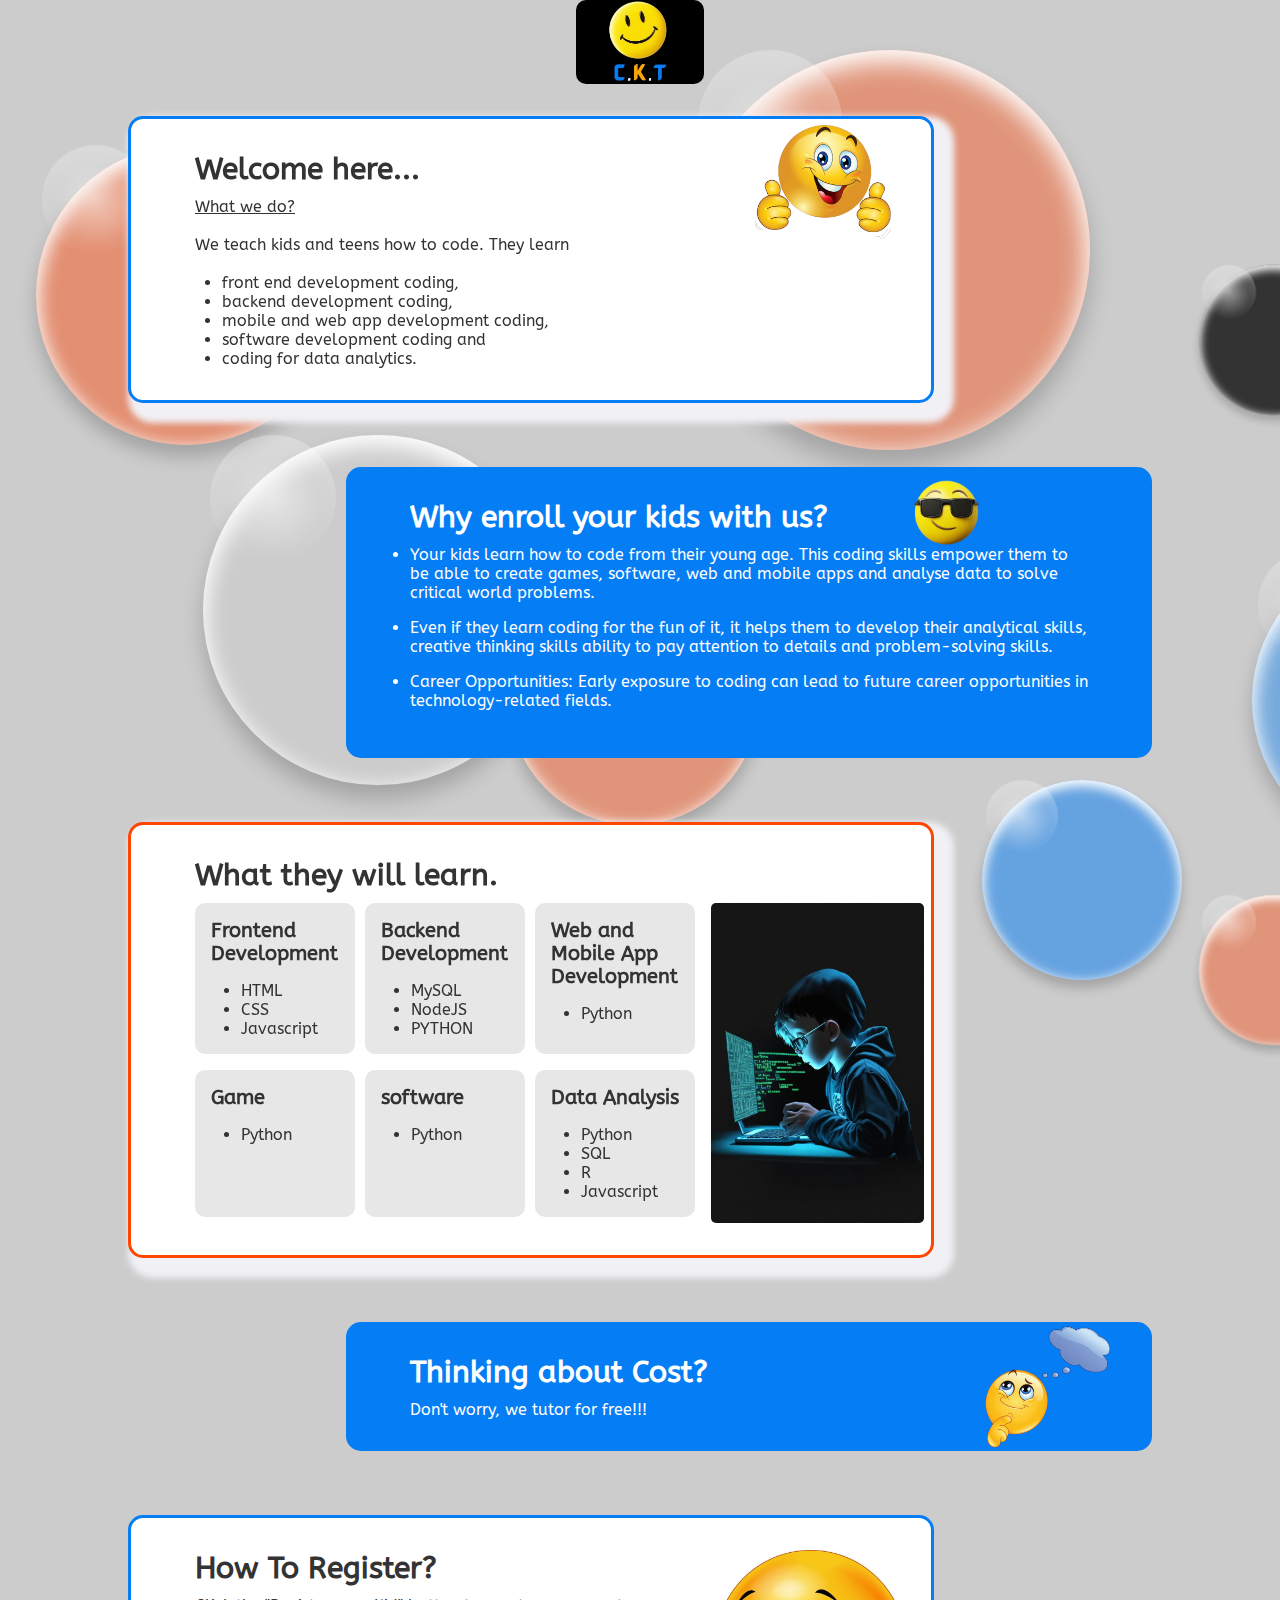
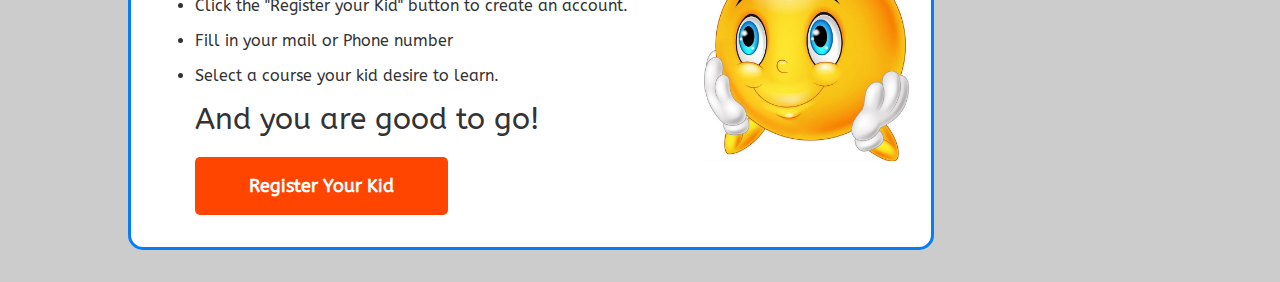
==== commit be3013b3: "November 9, 2:58am" ====
--- a/index.html
+++ b/index.html
@@ -73,61 +73,79 @@
         <section class="third-section">
             <div class="container shadow">
                 <h1 class="sectionHeading">What they will learn.</h1>
-                <div class="curriculumContainer">
-                    <div class="firstSubCont">
-                        <div class="subCuriCont">
-                            <h1>Frontend Development</h1>
-
-                            <div class="Languages">
-
-                                <img src="images/Frontend-removebg-preview.png" alt="">
+                <div class="cont">
+                    <div class="curriculumContainer">
+                        <div class="firstSubCont">
+                            <div class="subCuriCont">
+                                <h1>Frontend Development</h1>
+    
+                                <div class="Languages">
+                                    <ul>
+                                        <li>HTML</li>
+                                        <li>CSS</li>
+                                        <li>Javascript</li>
+                                    </ul>
+                                </div>
                             </div>
+                            <div class="subCuriCont">
+                                <h1>Backend Development</h1>
+    
+                                <div class="Languages">
+                                    <ul>
+                                        <li>MySQL</li>
+                                        <li>NodeJS</li>
+                                        <li>PYTHON</li>
+                                    </ul>
+                                </div>
+                            </div>
+                            <div class="subCuriCont">
+                                <h1>Web and Mobile App Development</h1>
+    
+                                <div class="Languages">
+                                    <ul>
+                                        <li>Python</li>
+    
+                                    </ul>
+                                </div>
+                            </div>
+    
                         </div>
-                        <div class="subCuriCont">
-                            <h1>Backend Development</h1>
-
-                            <div class="Languages">
-
-                                <img src="images/Frontend-removebg-preview.png" alt="">
+                        <div class="firstSubCont">
+                            <div class="subCuriCont">
+                                <h1>Game</h1>
+    
+                                <div class="Languages">
+                                    <ul>
+                                        <li>Python</li>
+    
+                                    </ul>
+                                </div>
                             </div>
+                            <div class="subCuriCont">
+                                <h1>software</h1>
+    
+                                <div class="Languages">
+                                    <ul>
+                                        <li>Python</li>
+                                    </ul>
+                                </div>
+                            </div>
+                            <div class="subCuriCont">
+                                <h1>Data Analysis</h1>
+    
+                                <div class="Languages">
+                                    <ul>
+                                        <li>Python</li>
+                                        <li>SQL</li>
+                                        <li>R</li>
+                                        <li>Javascript</li>
+                                    </ul>
+                                </div>
+                            </div>
+    
                         </div>
-                        <div class="subCuriCont">
-                            <h1>Web and Mobile App Development</h1>
-
-                            <div class="Languages">
-
-                                <img src="images/Frontend-removebg-preview.png" alt="">
-                            </div>
-                        </div>
-                    
                     </div>
-                    <div class="firstSubCont">
-                        <div class="subCuriCont">
-                            <h1>Game</h1>
-
-                            <div class="Languages">
-
-                                <img src="images/Frontend-removebg-preview.png" alt="">
-                            </div>
-                        </div>
-                        <div class="subCuriCont">
-                            <h1>software</h1>
-
-                            <div class="Languages">
-
-                                <img src="images/Frontend-removebg-preview.png" alt="">
-                            </div>
-                        </div>
-                        <div class="subCuriCont">
-                            <h1>Data Analysis</h1>
-
-                            <div class="Languages">
-
-                                <img src="images/Frontend-removebg-preview.png" alt="">
-                            </div>
-                        </div>
-                    
-                    </div>
+                    <img src="images/BoyCoding.jpg" alt="">
                 </div>
             </div>
 
--- a/style.css
+++ b/style.css
@@ -30,14 +30,20 @@
 
 .container {
     width: 70%;
-    /* height: 80vh; */
     background-color: white;
     border-radius: 15px;
     padding: 2em 4em;
-
-
-}
-
+}
+.cont{
+    display: flex;
+    gap: 1em;
+
+}
+.cont img{
+    border-radius: 5px;
+    width: 20em;
+    height: 20em;
+}
 .bgColor {
     background-color: #057DF4;
     color: white;
@@ -106,7 +112,6 @@
 .icon {
     width: 2em;
     height: 2em;
-    /* background-color: black; */
     border-radius: 50%;
     display: flex;
     justify-content: center;
@@ -142,7 +147,6 @@
 
 
 .formContainer {
-    /* background-color: #057DF4; */
     background-color: transparent;
     height: 100vh;
     display: flex;
@@ -155,7 +159,6 @@
 
 form {
     background-color: #057DF4;
-    /* width: 50%; */
     padding: 1em 1em;
     border-radius: 10px;
     display: flex;
@@ -180,7 +183,6 @@
 }
 
 form a {
-    /* text-decoration: none; */
     color: white;
 }
 
@@ -220,13 +222,11 @@
 }
 
 .menu {
-    /* width: 10%; */
     display: flex;
     justify-content: center;
     align-items: center;
 
 }
-
 .logo {
     width: 10%;
     border-radius: 10px;
@@ -252,21 +252,19 @@
   display: flex;
   gap: 10px;
 }
-/* .seconSubCont{
-
-} */
 .subCuriCont{
     background-color: rgba(128, 128, 128, 0.192);
     padding: 1em;
     border-radius: 10px;
-}
-
+    width: 10em;
+}
 .subCuriCont h1{
     font-size: 20px;;
 }
-/* .Languages{
-    text-align: center;
-} */
+.Languages {
+    margin-top: 1em;
+   margin-left:30px;
+}
 .Languages img{
     width: 50%;
 }
--- a/animation.css
+++ b/animation.css
@@ -83,7 +83,7 @@
 	-moz-animation: animateBubble 25s linear infinite, sideWays 2s ease-in-out infinite alternate;
 	animation: animateBubble 25s linear infinite, sideWays 2s ease-in-out infinite alternate;
 	
-	background-color: orangered;
+	background-color: rgba(255, 68, 0, 0.449);
 	left: -5%;
 	top: 5%;
 	
@@ -97,7 +97,7 @@
 	-moz-animation: animateBubble 20s linear infinite, sideWays 4s ease-in-out infinite alternate;
 	animation: animateBubble 20s linear infinite, sideWays 4s ease-in-out infinite alternate;
 	
-	background-color: #057DF4;
+	background-color: #057cf45d;
 	left: 5%;
 	top: 80%;
 	
@@ -125,7 +125,7 @@
 	-moz-animation: animateBubble 22s linear infinite, sideWays 3s ease-in-out infinite alternate;
 	animation: animateBubble 22s linear infinite, sideWays 3s ease-in-out infinite alternate;
 
-	background-color: black;
+	background-color: rgba(0, 0, 0, 0.387);
 	left: 20%;
 	top: 0;
 	
@@ -139,7 +139,7 @@
 	-moz-animation: animateBubble 29s linear infinite, sideWays 4s ease-in-out infinite alternate;
 	animation: animateBubble 29s linear infinite, sideWays 4s ease-in-out infinite alternate;
 	
-	background-color: orangered;
+	background-color: rgba(255, 68, 0, 0.401);
 	left: 30%;
 	top: 50%;
 	
@@ -153,7 +153,7 @@
 	-moz-animation: animateBubble 21s linear infinite, sideWays 2s ease-in-out infinite alternate;
 	animation: animateBubble 21s linear infinite, sideWays 2s ease-in-out infinite alternate;
 	
-	background-color: orangered;
+	background-color: rgba(255, 68, 0, 0.401);
 	left: 50%;
 	top: 0;
 	
@@ -167,7 +167,7 @@
 	-moz-animation: animateBubble 20s linear infinite, sideWays 2s ease-in-out infinite alternate;
 	animation: animateBubble 20s linear infinite, sideWays 2s ease-in-out infinite alternate;
 	
-	background-color: #057DF4;
+	background-color: #057cf484;
 	left: 65%;
 	top: 70%;
 	
@@ -195,7 +195,7 @@
 	-moz-animation: animateBubble 29s linear infinite, sideWays 4s ease-in-out infinite alternate;
 	animation: animateBubble 29s linear infinite, sideWays 4s ease-in-out infinite alternate;
 	
-	background-color:#057DF4 ;
+	background-color:#057cf46c ;
 	left: 90%;
 	top: 50%;
 	
@@ -209,7 +209,7 @@
 	-moz-animation: animateBubble 26s linear infinite, sideWays 2s ease-in-out infinite alternate;
 	animation: animateBubble 26s linear infinite, sideWays 2s ease-in-out infinite alternate;
 		
-	background-color: orangered;
+	background-color: rgba(255, 68, 0, 0.401);
 	left: 80%;
 	top: 80%;
 	
@@ -229,9 +229,9 @@
 	-moz-box-shadow: 0 20px 30px rgba(0, 0, 0, 0.2), inset 0px 10px 30px 5px rgba(255, 255, 255, 1);
 	box-shadow: 0 20px 30px rgba(0, 0, 0, 0.2), inset 0px 10px 30px 5px rgba(255, 255, 255, 1);
 	
-    height: 200px;
+    height: 500px;
 	position: absolute;
-	width: 200px;
+	width: 500px;
 }
 
 .bubble:after {
